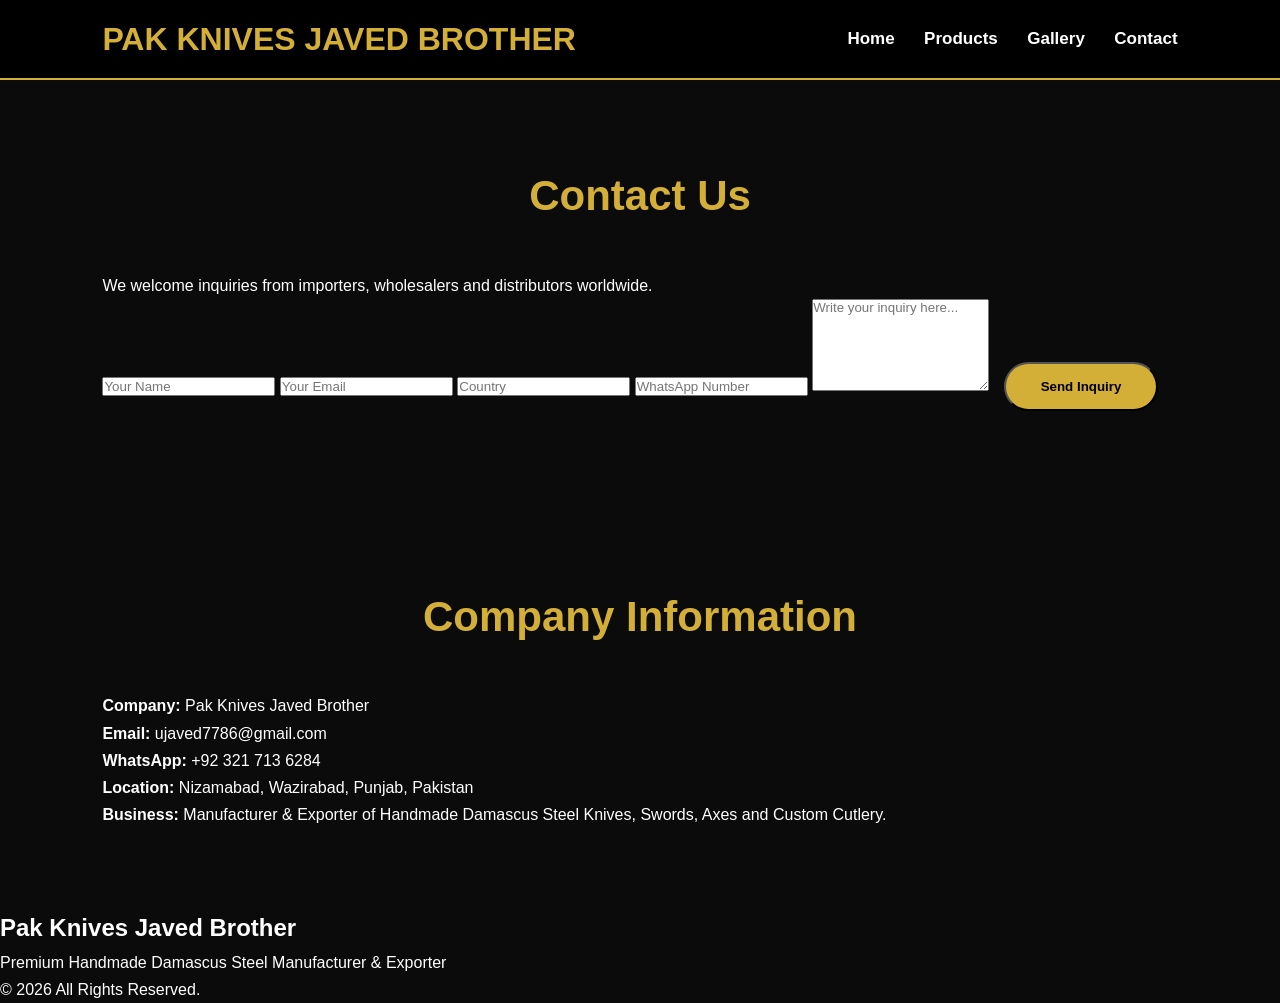
==== contact.html @ 42c82300 "Create contact.html" ====
<!DOCTYPE html>
<html lang="en">

<head>

<meta charset="UTF-8">
<meta name="viewport" content="width=device-width, initial-scale=1.0">

<title>Contact Us | Pak Knives Javed Brother</title>

<link rel="stylesheet" href="style.css">

</head>

<body>

<header>

<div class="logo">
<h2>PAK KNIVES JAVED BROTHER</h2>
</div>

<nav>

<a href="index.html">Home</a>
<a href="products.html">Products</a>
<a href="gallery.html">Gallery</a>
<a href="contact.html">Contact</a>

</nav>

</header>

<section>

<h2>Contact Us</h2>

<p>We welcome inquiries from importers, wholesalers and distributors worldwide.</p>

<form>

<input type="text" placeholder="Your Name" required>

<input type="email" placeholder="Your Email" required>

<input type="text" placeholder="Country">

<input type="text" placeholder="WhatsApp Number">

<textarea rows="6" placeholder="Write your inquiry here..."></textarea>

<button class="button">Send Inquiry</button>

</form>

</section>

<section>

<h2>Company Information</h2>

<p><strong>Company:</strong> Pak Knives Javed Brother</p>

<p><strong>Email:</strong> ujaved7786@gmail.com</p>

<p><strong>WhatsApp:</strong> +92 321 713 6284</p>

<p><strong>Location:</strong> Nizamabad, Wazirabad, Punjab, Pakistan</p>

<p><strong>Business:</strong> Manufacturer & Exporter of Handmade Damascus Steel Knives, Swords, Axes and Custom Cutlery.</p>

</section>

<footer>

<h2>Pak Knives Javed Brother</h2>

<p>Premium Handmade Damascus Steel Manufacturer & Exporter</p>

<p>© 2026 All Rights Reserved.</p>

</footer>

</body>

</html>
---- style.css ----
/* ===========================
   PAK KNIVES JAVED BROTHER
   PREMIUM STYLE V3
=========================== */

*{
margin:0;
padding:0;
box-sizing:border-box;
scroll-behavior:smooth;
font-family:Arial,Helvetica,sans-serif;
}

body{
background:#0b0b0b;
color:#ffffff;
line-height:1.7;
}

header{
position:sticky;
top:0;
width:100%;
display:flex;
justify-content:space-between;
align-items:center;
padding:20px 8%;
background:#000;
border-bottom:2px solid #d4af37;
z-index:999;
}

.logo h2{
color:#d4af37;
font-size:32px;
font-weight:bold;
line-height:1.2;
}

nav a{
color:#ffffff;
text-decoration:none;
margin-left:25px;
font-size:17px;
font-weight:bold;
transition:.3s;
}

nav a:hover{
color:#d4af37;
}

.hero{
height:100vh;
display:flex;
justify-content:center;
align-items:center;
text-align:center;
padding:20px;
background:linear-gradient(rgba(0,0,0,.75),rgba(0,0,0,.75)),
url("images/banner.jpg");
background-size:cover;
background-position:center;
}

.hero-content{
max-width:900px;
}

.hero h4{
color:#d4af37;
font-size:22px;
letter-spacing:5px;
margin-bottom:15px;
}

.hero h1{
font-size:64px;
margin-bottom:20px;
}

.hero h3{
font-size:28px;
margin-bottom:20px;
color:#d4af37;
}

.hero p{
font-size:20px;
margin-bottom:30px;
color:#ddd;
}

.button{
display:inline-block;
padding:15px 35px;
margin:10px;
background:#d4af37;
color:#000;
text-decoration:none;
font-weight:bold;
border-radius:30px;
transition:.3s;
}

.button:hover{
background:#fff;
transform:translateY(-5px);
}

section{
padding:80px 8%;
}

section h2{
text-align:center;
font-size:42px;
color:#d4af37;
margin-bottom:40px;
}
.products,
.about-box{
display:grid;
grid-template-columns:repeat(auto-fit,minmax(280px,1fr));
gap:30px;
margin-top:40px;
}

.card{
background:#181818;
border:1px solid #333;
border-radius:15px;
padding:30px;
text-align:center;
transition:0.4s;
box-shadow:0 10px 25px rgba(0,0,0,0.3);
}

.card:hover{
transform:translateY(-10px);
border-color:#d4af37;
box-shadow:0 15px 35px rgba(212,175,55,0.35);
}

.card h3{
color:#d4af37;
font-size:24px;
margin-bottom:15px;
}

.card p{
color:#ddd;
font-size:16px;
line-height:1.8;
margin-bottom:15px;
}

#featured{
background:#111;
}

#featured .card{
min-height:280px;
}

#materials{
background:#151515;
}

#materials ul{
max-width:700px;
margin:auto;
padding:0;
}

#materials li{
list-style:none;
padding:15px;
margin-bottom:10px;
background:#1d1d1d;
border-left:4px solid #d4af37;
border-radius:6px;
}

#manufacturing{
background:#101010;
text-align:center;
}

#manufacturing p{
max-width:900px;
margin:auto;
font-size:18px;
color:#ddd;
}

#why-us{
background:#151515;
}

#export{
text-align:center;
background
  /* ===== Mobile Responsive ===== */

@media (max-width:992px){

header{
flex-direction:column;
padding:20px;
}

nav{
margin-top:20px;
}

nav a{
display:inline-block;
margin:10px;
}

.hero h1{
font-size:42px;
}

.hero h3{
font-size:22px;
}

.hero p{
font-size:18px;
}

section{
padding:60px 20px;
}

}

@media (max-width:768px){

.products,
.about-box{
grid-template-columns:1fr;
}

.logo h2{
font-size:24px;
text-align:center;
}

.hero{
height:auto;
padding:100px 20px;
}

.hero h1{
font-size:34px;
}

.hero h3{
font-size:20px;
}

.hero p{
font-size:16px;
}

.button{
display:block;
width:220px;
margin:15px auto;
text-align:center;
}
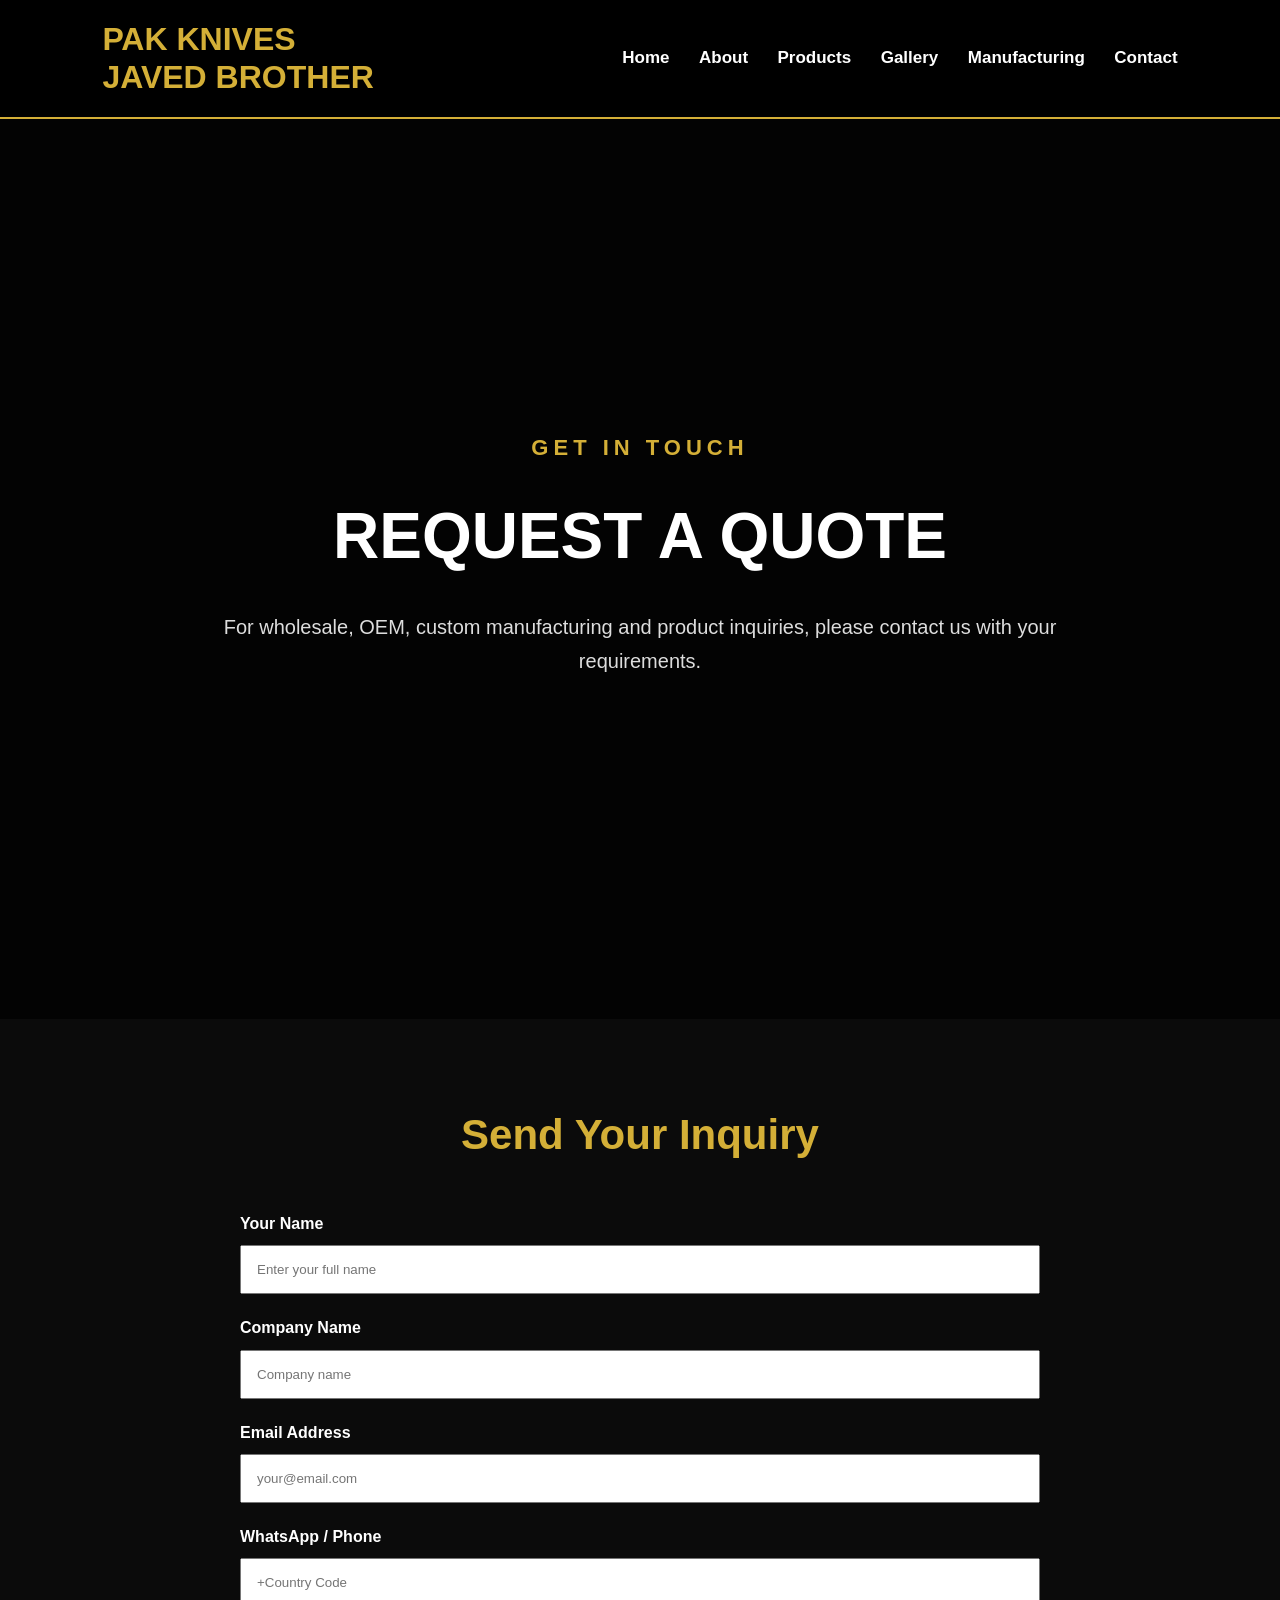
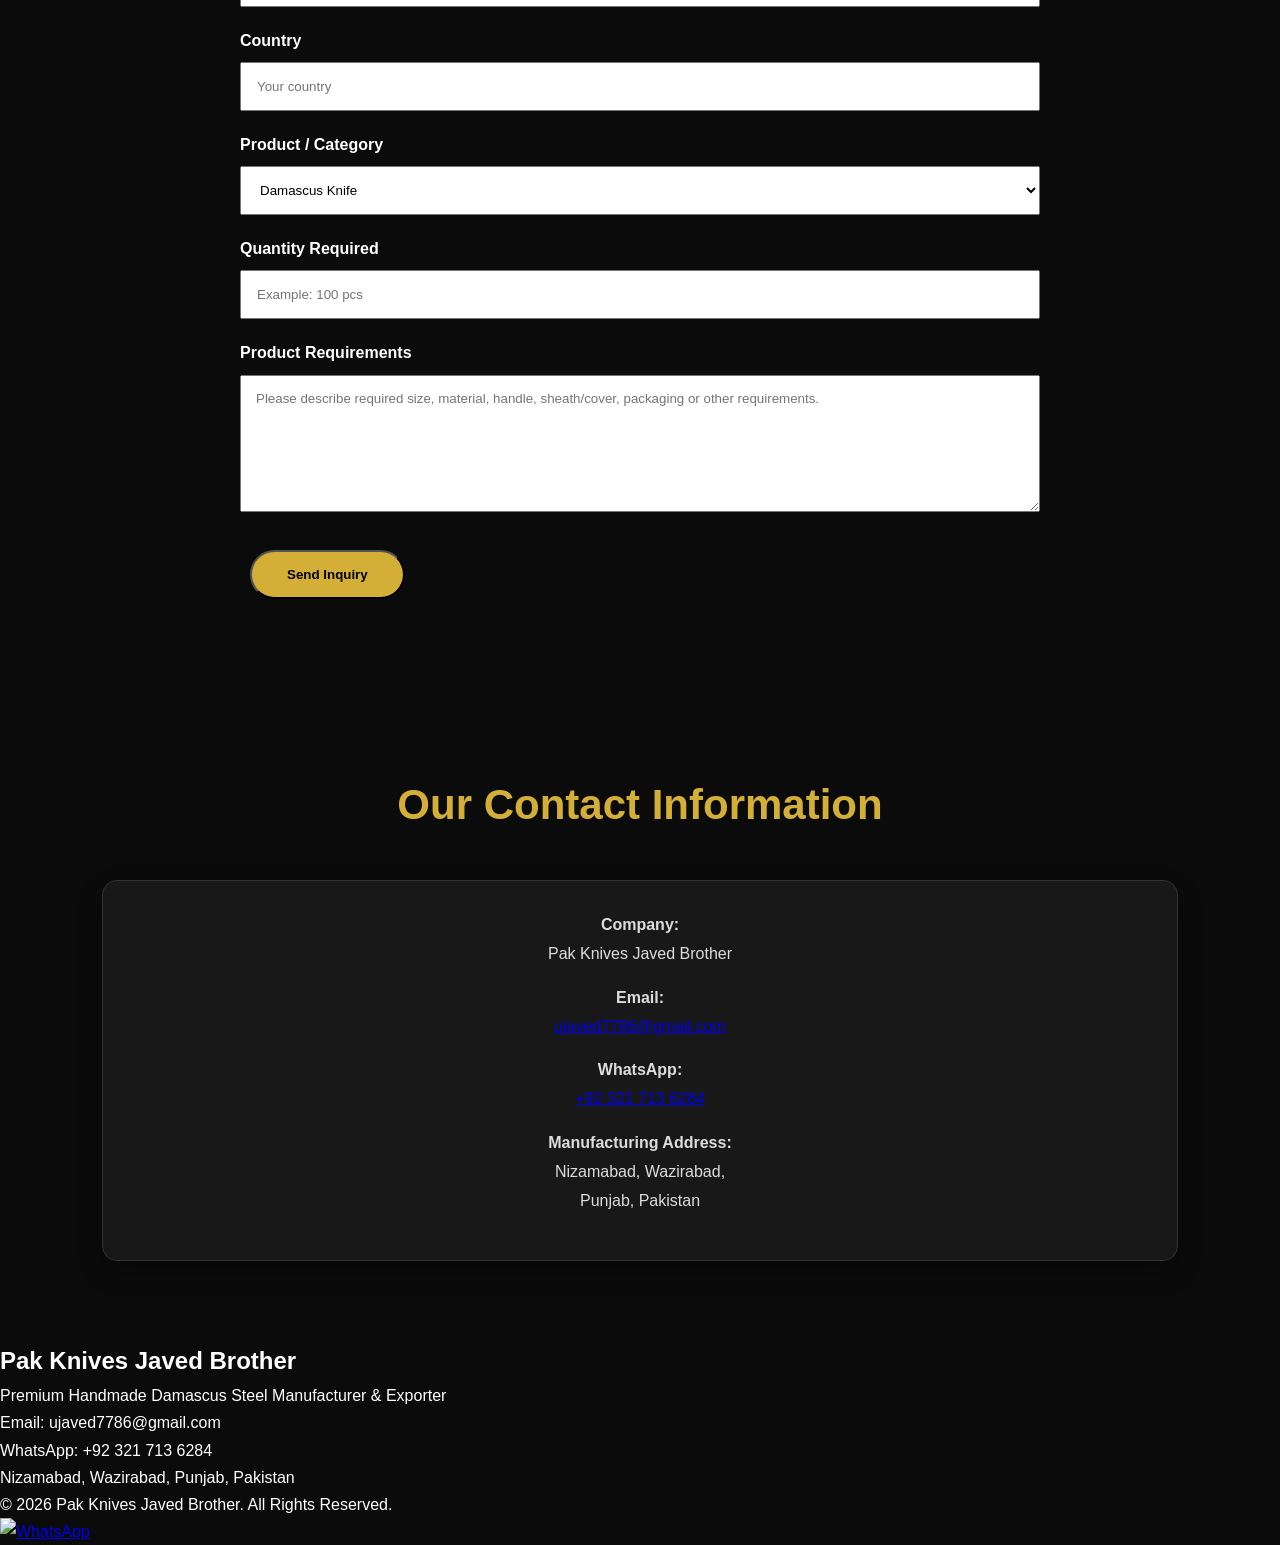
==== commit cdd37823: "Update contact.html" ====
--- a/contact.html
+++ b/contact.html
@@ -6,7 +6,9 @@
 <meta charset="UTF-8">
 <meta name="viewport" content="width=device-width, initial-scale=1.0">
 
-<title>Contact Us | Pak Knives Javed Brother</title>
+<title>Contact & Request Quote | Pak Knives Javed Brother</title>
+
+<meta name="description" content="Contact Pak Knives Javed Brother for wholesale, OEM and custom manufacturing inquiries.">
 
 <link rel="stylesheet" href="style.css">
 
@@ -17,70 +19,294 @@
 <header>
 
 <div class="logo">
-<h2>PAK KNIVES JAVED BROTHER</h2>
+
+<h2>PAK KNIVES<br>JAVED BROTHER</h2>
+
 </div>
 
 <nav>
 
 <a href="index.html">Home</a>
+<a href="index.html#about">About</a>
 <a href="products.html">Products</a>
 <a href="gallery.html">Gallery</a>
+<a href="index.html#manufacturing">Manufacturing</a>
 <a href="contact.html">Contact</a>
 
 </nav>
 
 </header>
 
+
+<section class="hero">
+
+<div class="hero-content">
+
+<h4>GET IN TOUCH</h4>
+
+<h1>REQUEST A QUOTE</h1>
+
+<p>
+
+For wholesale, OEM, custom manufacturing and product inquiries,
+please contact us with your requirements.
+
+</p>
+
+</div>
+
+</section>
+
+
 <section>
 
-<h2>Contact Us</h2>
-
-<p>We welcome inquiries from importers, wholesalers and distributors worldwide.</p>
-
-<form>
-
-<input type="text" placeholder="Your Name" required>
-
-<input type="email" placeholder="Your Email" required>
-
-<input type="text" placeholder="Country">
-
-<input type="text" placeholder="WhatsApp Number">
-
-<textarea rows="6" placeholder="Write your inquiry here..."></textarea>
-
-<button class="button">Send Inquiry</button>
+<h2>Send Your Inquiry</h2>
+
+<form
+action="mailto:ujaved7786@gmail.com"
+method="post"
+enctype="text/plain"
+style="max-width:800px;margin:auto;"
+>
+
+<p>
+
+<label><strong>Your Name</strong></label>
+
+<input
+type="text"
+name="Name"
+placeholder="Enter your full name"
+required
+style="width:100%;padding:15px;margin:8px 0 20px;"
+>
+
+</p>
+
+
+<p>
+
+<label><strong>Company Name</strong></label>
+
+<input
+type="text"
+name="Company"
+placeholder="Company name"
+style="width:100%;padding:15px;margin:8px 0 20px;"
+>
+
+</p>
+
+
+<p>
+
+<label><strong>Email Address</strong></label>
+
+<input
+type="email"
+name="Email"
+placeholder="your@email.com"
+required
+style="width:100%;padding:15px;margin:8px 0 20px;"
+>
+
+</p>
+
+
+<p>
+
+<label><strong>WhatsApp / Phone</strong></label>
+
+<input
+type="text"
+name="Phone"
+placeholder="+Country Code"
+style="width:100%;padding:15px;margin:8px 0 20px;"
+>
+
+</p>
+
+
+<p>
+
+<label><strong>Country</strong></label>
+
+<input
+type="text"
+name="Country"
+placeholder="Your country"
+style="width:100%;padding:15px;margin:8px 0 20px;"
+>
+
+</p>
+
+
+<p>
+
+<label><strong>Product / Category</strong></label>
+
+<select
+name="Product"
+style="width:100%;padding:15px;margin:8px 0 20px;"
+>
+
+<option>Damascus Knife</option>
+<option>Folding Knife</option>
+<option>Hunting Knife</option>
+<option>Bowie Knife</option>
+<option>Dagger Knife</option>
+<option>Skinner Knife</option>
+<option>Kitchen Knife</option>
+<option>Sword</option>
+<option>Axe</option>
+<option>Custom Cutlery</option>
+<option>OEM / Custom Product</option>
+
+</select>
+
+</p>
+
+
+<p>
+
+<label><strong>Quantity Required</strong></label>
+
+<input
+type="text"
+name="Quantity"
+placeholder="Example: 100 pcs"
+style="width:100%;padding:15px;margin:8px 0 20px;"
+>
+
+</p>
+
+
+<p>
+
+<label><strong>Product Requirements</strong></label>
+
+<textarea
+name="Requirements"
+rows="7"
+placeholder="Please describe required size, material, handle, sheath/cover, packaging or other requirements."
+style="width:100%;padding:15px;margin:8px 0 20px;"
+></textarea>
+
+</p>
+
+
+<button
+type="submit"
+class="button"
+>
+
+Send Inquiry
+
+</button>
 
 </form>
 
 </section>
 
-<section>
-
-<h2>Company Information</h2>
-
-<p><strong>Company:</strong> Pak Knives Javed Brother</p>
-
-<p><strong>Email:</strong> ujaved7786@gmail.com</p>
-
-<p><strong>WhatsApp:</strong> +92 321 713 6284</p>
-
-<p><strong>Location:</strong> Nizamabad, Wazirabad, Punjab, Pakistan</p>
-
-<p><strong>Business:</strong> Manufacturer & Exporter of Handmade Damascus Steel Knives, Swords, Axes and Custom Cutlery.</p>
+
+<section id="contact">
+
+<h2>Our Contact Information</h2>
+
+<div class="card">
+
+<p>
+
+<strong>Company:</strong><br>
+
+Pak Knives Javed Brother
+
+</p>
+
+
+<p>
+
+<strong>Email:</strong><br>
+
+<a href="mailto:ujaved7786@gmail.com">
+
+ujaved7786@gmail.com
+
+</a>
+
+</p>
+
+
+<p>
+
+<strong>WhatsApp:</strong><br>
+
+<a href="https://wa.me/923217136284"
+target="_blank">
+
++92 321 713 6284
+
+</a>
+
+</p>
+
+
+<p>
+
+<strong>Manufacturing Address:</strong><br>
+
+Nizamabad, Wazirabad,<br>
+
+Punjab, Pakistan
+
+</p>
+
+</div>
 
 </section>
 
+
 <footer>
 
 <h2>Pak Knives Javed Brother</h2>
 
-<p>Premium Handmade Damascus Steel Manufacturer & Exporter</p>
-
-<p>© 2026 All Rights Reserved.</p>
+<p>
+Premium Handmade Damascus Steel Manufacturer & Exporter
+</p>
+
+<p>
+Email: ujaved7786@gmail.com
+</p>
+
+<p>
+WhatsApp: +92 321 713 6284
+</p>
+
+<p>
+Nizamabad, Wazirabad, Punjab, Pakistan
+</p>
+
+<p>
+© 2026 Pak Knives Javed Brother. All Rights Reserved.
+</p>
 
 </footer>
 
+
+<a
+href="https://wa.me/923217136284"
+class="whatsapp"
+target="_blank"
+>
+
+<img
+src="https://cdn-icons-png.flaticon.com/512/733/733585.png"
+alt="WhatsApp"
+>
+
+</a>
+
+
 </body>
 
 </html>
--- a/style.css
+++ b/style.css
@@ -272,3 +272,334 @@
 margin:15px auto;
 text-align:center;
 }
+/* =================================
+   PRODUCT & CONTENT CARDS
+================================= */
+
+.products{
+display:grid;
+grid-template-columns:repeat(3,1fr);
+gap:25px;
+max-width:1200px;
+margin:auto;
+}
+
+.card{
+background:#171717;
+border:1px solid #333;
+border-radius:12px;
+padding:28px;
+text-align:center;
+transition:0.3s ease;
+box-shadow:0 5px 20px rgba(0,0,0,0.35);
+}
+
+.card:hover{
+transform:translateY(-8px);
+border-color:#d4af37;
+box-shadow:0 10px 30px rgba(212,175,55,0.18);
+}
+
+.card h3{
+color:#d4af37;
+font-size:23px;
+margin-bottom:12px;
+}
+
+.card h4{
+color:#aaa;
+margin-top:12px;
+}
+
+.card p{
+color:#ddd;
+font-size:16px;
+margin-bottom:8px;
+}
+
+.card .button{
+margin-top:15px;
+font-size:14px;
+padding:11px 24px;
+}
+
+/* =================================
+   ABOUT SECTION
+================================= */
+
+#about{
+background:#111;
+}
+
+#about p{
+max-width:1000px;
+margin:0 auto 20px;
+text-align:center;
+color:#ddd;
+font-size:18px;
+}
+
+/* =================================
+   MANUFACTURING
+================================= */
+
+#manufacturing{
+background:#0d0d0d;
+}
+
+#manufacturing .card{
+min-height:220px;
+display:flex;
+flex-direction:column;
+justify-content:center;
+}
+
+/* =================================
+   STEEL MATERIALS
+================================= */
+
+#materials{
+background:#111;
+}
+
+#materials .card{
+padding:22px;
+}
+
+#materials .card h3{
+margin:0;
+}
+
+/* =================================
+   WHY CHOOSE US
+================================= */
+
+#why-us{
+background:#0d0d0d;
+}
+
+#why-us .card{
+min-height:190px;
+}
+
+/* =================================
+   EXPORT MARKETS
+================================= */
+
+#export{
+background:#111;
+}
+
+#export p{
+max-width:1100px;
+margin:auto;
+color:#ddd;
+line-height:2.5;
+}
+
+/* =================================
+   REVIEWS
+================================= */
+
+#reviews{
+background:#0d0d0d;
+}
+
+#reviews .card{
+min-height:190px;
+}
+
+#reviews .card h3{
+font-size:24px;
+color:#d4af37;
+}
+
+/* =================================
+   FAQ
+================================= */
+
+#faq{
+background:#111;
+}
+
+#faq .card{
+max-width:1000px;
+margin:auto;
+text-align:left;
+}
+
+#faq h3{
+margin-top:18px;
+color:#d4af37;
+}
+
+#faq h3:first-child{
+margin-top:0;
+}
+
+/* =================================
+   CONTACT
+================================= */
+
+#contact{
+background:#0d0d0d;
+}
+
+#contact .card{
+max-width:700px;
+margin:auto;
+text-align:center;
+}
+
+#contact a{
+color:#d4af37;
+text-decoration:none;
+}
+
+#contact a:hover{
+color:#fff;
+}
+
+/* =================================
+   FOOTER
+================================= */
+
+footer{
+background:#000;
+border-top:2px solid #d4af37;
+text-align:center;
+padding:45px 20px;
+}
+
+footer h2{
+color:#d4af37;
+margin-bottom:15px;
+}
+
+footer p{
+color:#aaa;
+margin:8px 0;
+}
+
+/* =================================
+   WHATSAPP BUTTON
+================================= */
+
+.whatsapp{
+position:fixed;
+right:20px;
+bottom:20px;
+width:60px;
+height:60px;
+background:#25D366;
+border-radius:50%;
+display:flex;
+align-items:center;
+justify-content:center;
+z-index:9999;
+box-shadow:0 5px 20px rgba(0,0,0,0.4);
+transition:0.3s;
+}
+
+.whatsapp:hover{
+transform:scale(1.1);
+}
+
+.whatsapp img{
+width:34px;
+height:34px;
+}
+
+/* =================================
+   MOBILE RESPONSIVE
+================================= */
+
+@media(max-width:900px){
+
+header{
+padding:15px 5%;
+}
+
+nav a{
+margin-left:12px;
+font-size:14px;
+}
+
+.hero h1{
+font-size:45px;
+}
+
+.products{
+grid-template-columns:repeat(2,1fr);
+}
+
+}
+
+@media(max-width:600px){
+
+header{
+position:relative;
+flex-direction:column;
+gap:15px;
+}
+
+.logo h2{
+font-size:23px;
+text-align:center;
+}
+
+nav{
+display:flex;
+flex-wrap:wrap;
+justify-content:center;
+gap:8px;
+}
+
+nav a{
+margin:0;
+font-size:13px;
+}
+
+.hero{
+min-height:90vh;
+height:auto;
+padding:100px 20px 60px;
+}
+
+.hero h1{
+font-size:34px;
+}
+
+.hero h3{
+font-size:18px;
+}
+
+.hero p{
+font-size:16px;
+}
+
+section{
+padding:60px 5%;
+}
+
+section h2{
+font-size:32px;
+}
+
+.products{
+grid-template-columns:1fr;
+gap:18px;
+}
+
+.card{
+padding:22px;
+}
+
+.whatsapp{
+width:55px;
+height:55px;
+right:15px;
+bottom:15px;
+}
+
+}
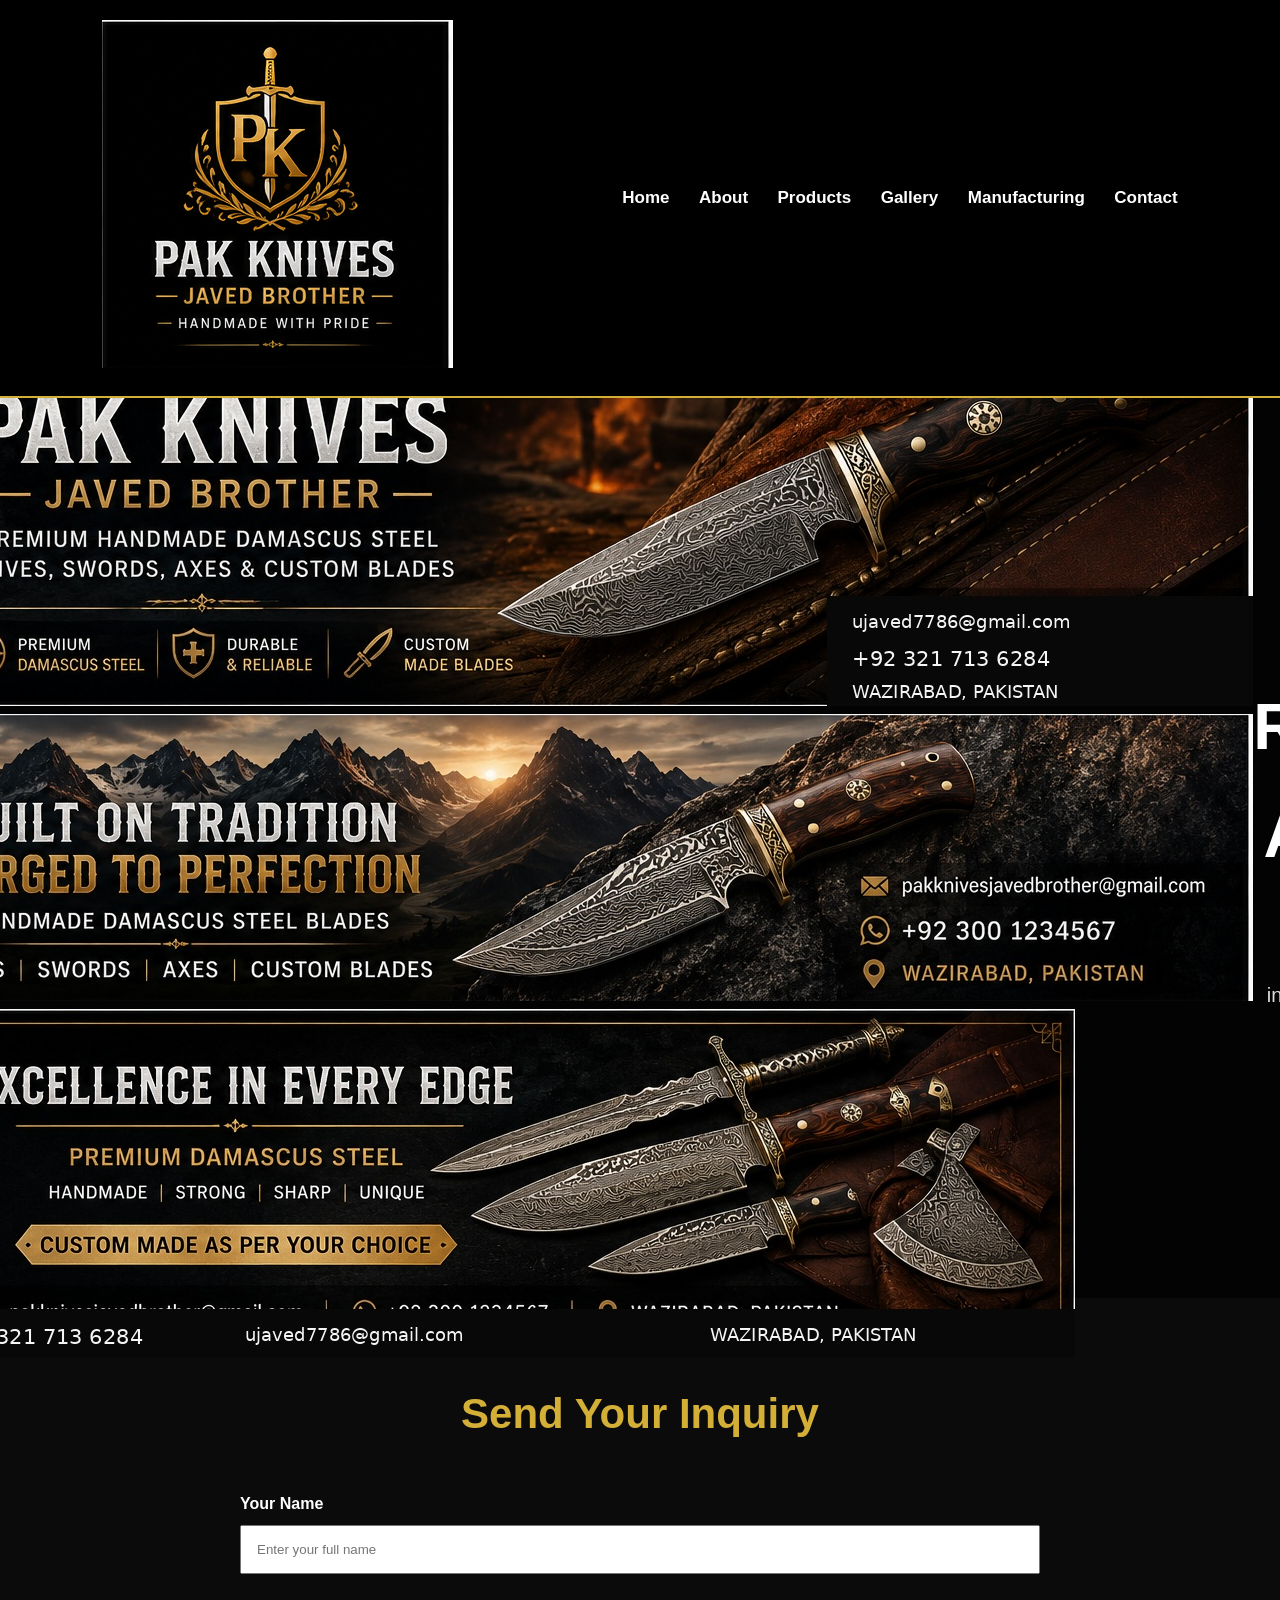
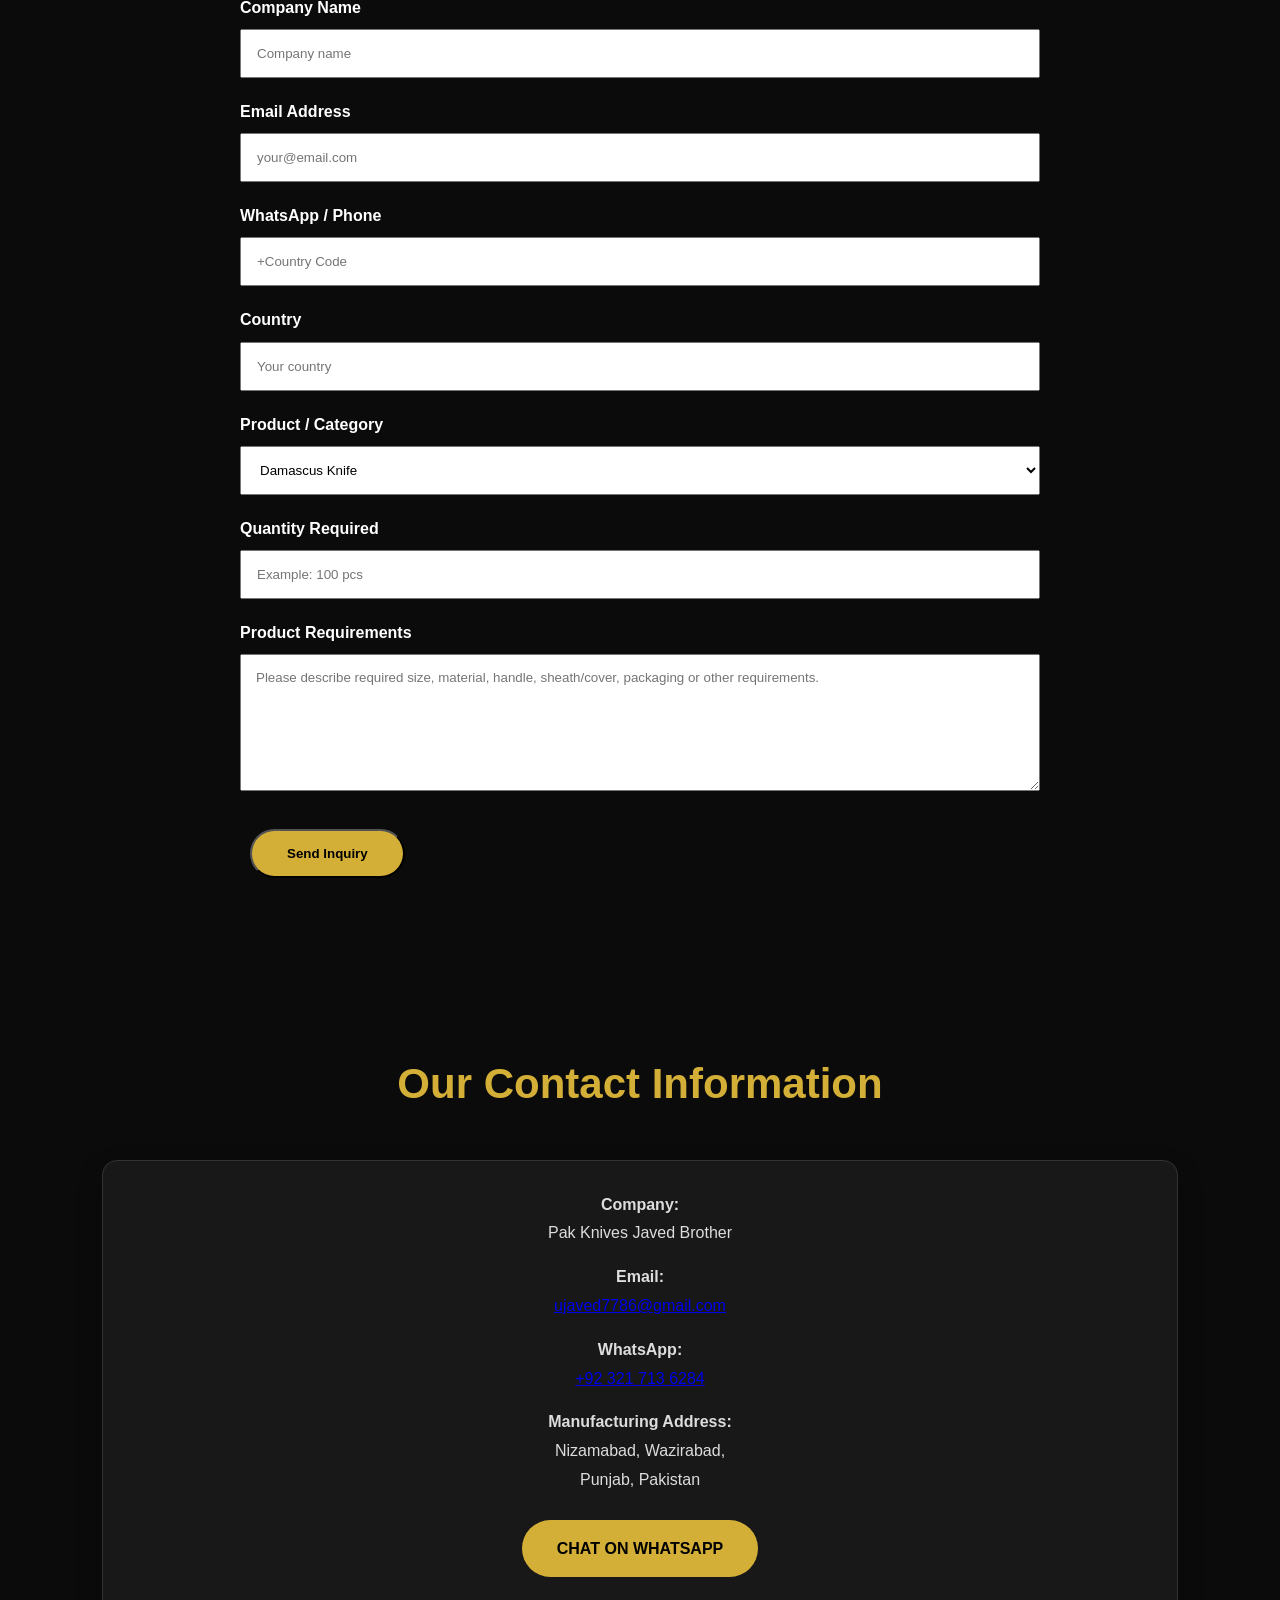
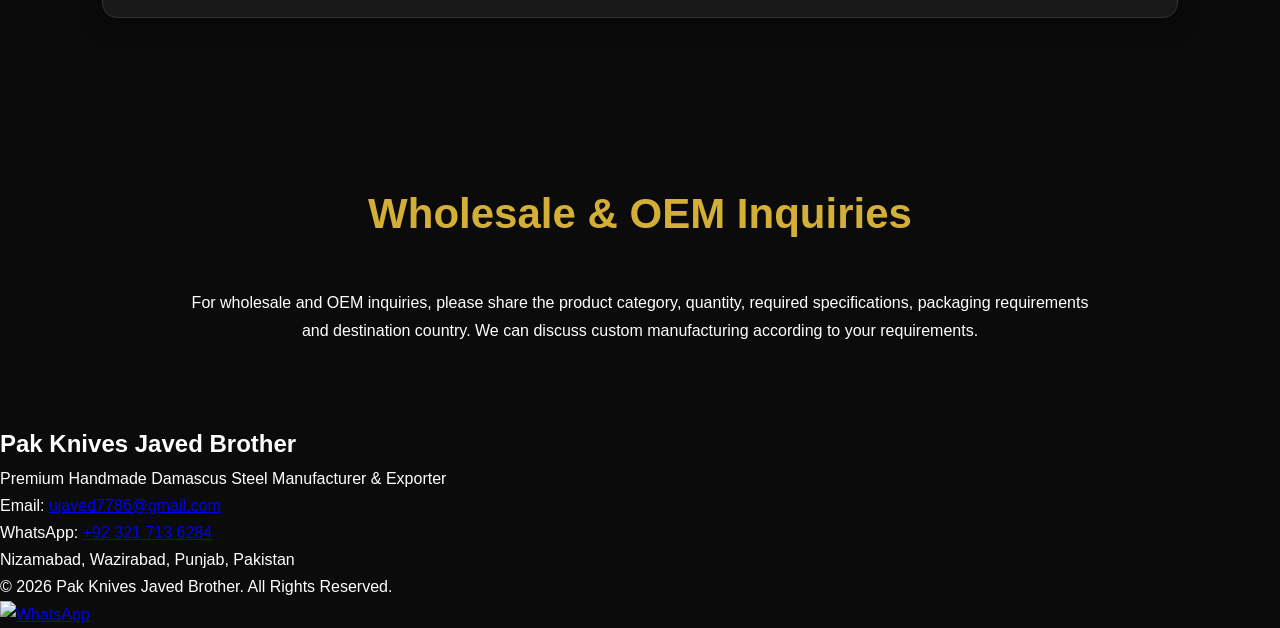
==== commit 2d7dd7aa: "Update contact.html Update contact page" ====
--- a/contact.html
+++ b/contact.html
@@ -1,155 +1,84 @@
 <!DOCTYPE html>
 <html lang="en">
-
 <head>
-
 <meta charset="UTF-8">
 <meta name="viewport" content="width=device-width, initial-scale=1.0">
 
-<title>Contact & Request Quote | Pak Knives Javed Brother</title>
+<title>Contact &amp; Request Quote | Pak Knives Javed Brother</title>
 
 <meta name="description" content="Contact Pak Knives Javed Brother for wholesale, OEM and custom manufacturing inquiries.">
+<meta name="keywords" content="contact Pak Knives Javed Brother, Damascus knives wholesale, OEM cutlery Pakistan, Wazirabad knife manufacturer">
 
 <link rel="stylesheet" href="style.css">
-
 </head>
 
 <body>
 
 <header>
-
 <div class="logo">
-
-<h2>PAK KNIVES<br>JAVED BROTHER</h2>
-
+<a href="index.html" aria-label="Pak Knives Javed Brother Home">
+<img src="images/logo.png" alt="Pak Knives Javed Brother Logo">
+</a>
 </div>
 
 <nav>
-
 <a href="index.html">Home</a>
 <a href="index.html#about">About</a>
 <a href="products.html">Products</a>
 <a href="gallery.html">Gallery</a>
 <a href="index.html#manufacturing">Manufacturing</a>
 <a href="contact.html">Contact</a>
-
 </nav>
-
 </header>
 
-
 <section class="hero">
+<div class="hero-banners" aria-label="Pak Knives Javed Brother banners">
+<img src="images/banner1.jpg" alt="Pak Knives Javed Brother Damascus steel products" class="hero-banner active">
+<img src="images/banner2.jpg" alt="Pak Knives Javed Brother handmade knives" class="hero-banner">
+<img src="images/banner3.jpg" alt="Pak Knives Javed Brother manufacturer and exporter" class="hero-banner">
+</div>
 
 <div class="hero-content">
+<h4>GET IN TOUCH</h4>
+<h1>REQUEST A QUOTE</h1>
+<p>For wholesale, OEM, custom manufacturing and product inquiries, please contact us with your requirements.</p>
+</div>
+</section>
 
-<h4>GET IN TOUCH</h4>
+<section>
+<h2>Send Your Inquiry</h2>
+<div class="gold-line"></div>
 
-<h1>REQUEST A QUOTE</h1>
+<form action="mailto:ujaved7786@gmail.com" method="post" enctype="text/plain" style="max-width:800px;margin:auto;">
 
 <p>
-
-For wholesale, OEM, custom manufacturing and product inquiries,
-please contact us with your requirements.
-
+<label for="name"><strong>Your Name</strong></label>
+<input id="name" type="text" name="Name" placeholder="Enter your full name" required style="width:100%;padding:15px;margin:8px 0 20px;">
 </p>
 
-</div>
-
-</section>
-
-
-<section>
-
-<h2>Send Your Inquiry</h2>
-
-<form
-action="mailto:ujaved7786@gmail.com"
-method="post"
-enctype="text/plain"
-style="max-width:800px;margin:auto;"
->
+<p>
+<label for="company"><strong>Company Name</strong></label>
+<input id="company" type="text" name="Company" placeholder="Company name" style="width:100%;padding:15px;margin:8px 0 20px;">
+</p>
 
 <p>
-
-<label><strong>Your Name</strong></label>
-
-<input
-type="text"
-name="Name"
-placeholder="Enter your full name"
-required
-style="width:100%;padding:15px;margin:8px 0 20px;"
->
-
+<label for="email"><strong>Email Address</strong></label>
+<input id="email" type="email" name="Email" placeholder="your@email.com" required style="width:100%;padding:15px;margin:8px 0 20px;">
 </p>
 
+<p>
+<label for="phone"><strong>WhatsApp / Phone</strong></label>
+<input id="phone" type="text" name="Phone" placeholder="+Country Code" style="width:100%;padding:15px;margin:8px 0 20px;">
+</p>
 
 <p>
-
-<label><strong>Company Name</strong></label>
-
-<input
-type="text"
-name="Company"
-placeholder="Company name"
-style="width:100%;padding:15px;margin:8px 0 20px;"
->
-
+<label for="country"><strong>Country</strong></label>
+<input id="country" type="text" name="Country" placeholder="Your country" style="width:100%;padding:15px;margin:8px 0 20px;">
 </p>
 
-
 <p>
-
-<label><strong>Email Address</strong></label>
-
-<input
-type="email"
-name="Email"
-placeholder="your@email.com"
-required
-style="width:100%;padding:15px;margin:8px 0 20px;"
->
-
-</p>
-
-
-<p>
-
-<label><strong>WhatsApp / Phone</strong></label>
-
-<input
-type="text"
-name="Phone"
-placeholder="+Country Code"
-style="width:100%;padding:15px;margin:8px 0 20px;"
->
-
-</p>
-
-
-<p>
-
-<label><strong>Country</strong></label>
-
-<input
-type="text"
-name="Country"
-placeholder="Your country"
-style="width:100%;padding:15px;margin:8px 0 20px;"
->
-
-</p>
-
-
-<p>
-
-<label><strong>Product / Category</strong></label>
-
-<select
-name="Product"
-style="width:100%;padding:15px;margin:8px 0 20px;"
->
-
+<label for="product"><strong>Product / Category</strong></label>
+<select id="product" name="Product" style="width:100%;padding:15px;margin:8px 0 20px;">
 <option>Damascus Knife</option>
 <option>Folding Knife</option>
 <option>Hunting Knife</option>
@@ -161,152 +90,90 @@
 <option>Axe</option>
 <option>Custom Cutlery</option>
 <option>OEM / Custom Product</option>
-
 </select>
-
-</p>
-
-
-<p>
-
-<label><strong>Quantity Required</strong></label>
-
-<input
-type="text"
-name="Quantity"
-placeholder="Example: 100 pcs"
-style="width:100%;padding:15px;margin:8px 0 20px;"
->
-
-</p>
-
-
-<p>
-
-<label><strong>Product Requirements</strong></label>
-
-<textarea
-name="Requirements"
-rows="7"
-placeholder="Please describe required size, material, handle, sheath/cover, packaging or other requirements."
-style="width:100%;padding:15px;margin:8px 0 20px;"
-></textarea>
-
-</p>
-
-
-<button
-type="submit"
-class="button"
->
-
-Send Inquiry
-
-</button>
-
-</form>
-
-</section>
-
-
-<section id="contact">
-
-<h2>Our Contact Information</h2>
-
-<div class="card">
-
-<p>
-
-<strong>Company:</strong><br>
-
-Pak Knives Javed Brother
-
-</p>
-
-
-<p>
-
-<strong>Email:</strong><br>
-
-<a href="mailto:ujaved7786@gmail.com">
-
-ujaved7786@gmail.com
-
-</a>
-
-</p>
-
-
-<p>
-
-<strong>WhatsApp:</strong><br>
-
-<a href="https://wa.me/923217136284"
-target="_blank">
-
-+92 321 713 6284
-
-</a>
-
-</p>
-
-
-<p>
-
-<strong>Manufacturing Address:</strong><br>
-
-Nizamabad, Wazirabad,<br>
-
-Punjab, Pakistan
-
-</p>
-
-</div>
-
-</section>
-
-
-<footer>
-
-<h2>Pak Knives Javed Brother</h2>
-
-<p>
-Premium Handmade Damascus Steel Manufacturer & Exporter
 </p>
 
 <p>
-Email: ujaved7786@gmail.com
+<label for="quantity"><strong>Quantity Required</strong></label>
+<input id="quantity" type="text" name="Quantity" placeholder="Example: 100 pcs" style="width:100%;padding:15px;margin:8px 0 20px;">
 </p>
 
 <p>
-WhatsApp: +92 321 713 6284
+<label for="requirements"><strong>Product Requirements</strong></label>
+<textarea id="requirements" name="Requirements" rows="7" placeholder="Please describe required size, material, handle, sheath/cover, packaging or other requirements." style="width:100%;padding:15px;margin:8px 0 20px;"></textarea>
+</p>
+
+<button type="submit" class="button">Send Inquiry</button>
+</form>
+</section>
+
+<section id="contact">
+<h2>Our Contact Information</h2>
+<div class="gold-line"></div>
+
+<div class="card">
+<p><strong>Company:</strong><br>Pak Knives Javed Brother</p>
+
+<p>
+<strong>Email:</strong><br>
+<a href="mailto:ujaved7786@gmail.com">ujaved7786@gmail.com</a>
 </p>
 
 <p>
-Nizamabad, Wazirabad, Punjab, Pakistan
+<strong>WhatsApp:</strong><br>
+<a href="https://wa.me/923217136284" target="_blank">+92 321 713 6284</a>
 </p>
 
 <p>
-© 2026 Pak Knives Javed Brother. All Rights Reserved.
+<strong>Manufacturing Address:</strong><br>
+Nizamabad, Wazirabad,<br>
+Punjab, Pakistan
 </p>
 
+<a href="https://wa.me/923217136284" target="_blank" class="button">CHAT ON WHATSAPP</a>
+</div>
+</section>
+
+<section>
+<h2>Wholesale &amp; OEM Inquiries</h2>
+<div class="gold-line"></div>
+
+<p style="text-align:center;max-width:900px;margin:auto;">
+For wholesale and OEM inquiries, please share the product category,
+quantity, required specifications, packaging requirements and destination
+country. We can discuss custom manufacturing according to your requirements.
+</p>
+</section>
+
+<footer>
+<h2>Pak Knives Javed Brother</h2>
+<p>Premium Handmade Damascus Steel Manufacturer &amp; Exporter</p>
+<p>Email: <a href="mailto:ujaved7786@gmail.com">ujaved7786@gmail.com</a></p>
+<p>WhatsApp: <a href="https://wa.me/923217136284" target="_blank">+92 321 713 6284</a></p>
+<p>Nizamabad, Wazirabad, Punjab, Pakistan</p>
+<p>© 2026 Pak Knives Javed Brother. All Rights Reserved.</p>
 </footer>
 
-
-<a
-href="https://wa.me/923217136284"
-class="whatsapp"
-target="_blank"
->
-
-<img
-src="https://cdn-icons-png.flaticon.com/512/733/733585.png"
-alt="WhatsApp"
->
-
+<a href="https://wa.me/923217136284" class="whatsapp" target="_blank" aria-label="Contact us on WhatsApp">
+<img src="https://cdn-icons-png.flaticon.com/512/733/733585.png" alt="WhatsApp">
 </a>
 
+<script src="script.js"></script>
+
+<script>
+(function () {
+  const banners = document.querySelectorAll(".hero-banner");
+  if (banners.length < 2) return;
+
+  let current = 0;
+
+  setInterval(function () {
+    banners[current].classList.remove("active");
+    current = (current + 1) % banners.length;
+    banners[current].classList.add("active");
+  }, 5000);
+})();
+</script>
 
 </body>
-
 </html>
--- a/style.css
+++ b/style.css
@@ -603,3 +603,379 @@
 }
 
 }
+/* =================================
+   GALLERY PLACEHOLDER
+================================= */
+
+.gallery-placeholder{
+height:220px;
+background:#222;
+border:1px dashed #777;
+border-radius:8px;
+display:flex;
+align-items:center;
+justify-content:center;
+margin-bottom:20px;
+}
+
+.gallery-placeholder span{
+color:#777;
+font-size:18px;
+font-weight:bold;
+letter-spacing:2px;
+}
+/* PRODUCT DETAIL */
+
+.product-detail{
+max-width:750px;
+margin:auto;
+}
+
+.product-detail p{
+text-align:left;
+padding:8px 0;
+border-bottom:1px solid #333;
+}
+
+.product-detail strong{
+color:#d4af37;
+}
+
+.product-detail .gallery-placeholder{
+max-width:500px;
+margin:0 auto 30px;
+}
+/* =================================
+   FINAL MOBILE IMPROVEMENTS
+================================= */
+
+@media (max-width: 600px){
+
+    body{
+        overflow-x:hidden;
+    }
+
+    header{
+        width:100%;
+        padding:15px 10px;
+    }
+
+    nav{
+        width:100%;
+        gap:6px;
+    }
+
+    nav a{
+        padding:5px 7px;
+        white-space:nowrap;
+    }
+
+    .hero-content{
+        width:100%;
+    }
+
+    .hero h1{
+        line-height:1.2;
+        margin-bottom:15px;
+    }
+
+    .hero p{
+        line-height:1.6;
+    }
+
+    .button{
+        display:inline-block;
+        margin:6px 3px;
+        padding:12px 20px;
+    }
+
+    section{
+        width:100%;
+        overflow:hidden;
+    }
+
+    section h2{
+        line-height:1.3;
+    }
+
+    .card{
+        width:100%;
+        overflow:hidden;
+    }
+
+    .card p{
+        line-height:1.6;
+    }
+
+    footer{
+        padding:35px 15px;
+    }
+
+    footer p{
+        word-break:break-word;
+    }
+
+}
+/* =================================
+   PRODUCT SEARCH & FILTER
+================================= */
+
+.product-tools{
+
+max-width:900px;
+
+margin:0 auto 40px;
+
+display:flex;
+
+gap:15px;
+
+justify-content:center;
+
+flex-wrap:wrap;
+
+}
+
+.product-tools input,
+.product-tools select{
+
+padding:15px;
+
+background:#171717;
+
+color:#fff;
+
+border:1px solid #555;
+
+border-radius:8px;
+
+font-size:16px;
+
+outline:none;
+
+}
+
+.product-tools input{
+
+width:350px;
+
+}
+
+.product-tools select{
+
+min-width:220px;
+
+}
+
+.product-tools input:focus,
+.product-tools select:focus{
+
+border-color:#d4af37;
+
+}
+
+@media(max-width:600px){
+
+.product-tools{
+
+flex-direction:column;
+
+}
+
+.product-tools input,
+.product-tools select{
+
+width:100%;
+
+}
+
+}
+/* =================================
+   PRODUCT DETAIL PAGE
+================================= */
+
+.product-detail{
+max-width:800px;
+margin:auto;
+}
+
+.product-main-image{
+max-width:600px;
+margin:0 auto 30px;
+}
+
+.product-main-image .gallery-placeholder{
+height:350px;
+}
+
+.product-detail h3{
+font-size:30px;
+color:#d4af37;
+margin-bottom:25px;
+}
+
+.product-detail p{
+font-size:17px;
+padding:10px 0;
+border-bottom:1px solid #333;
+}
+
+.product-detail strong{
+color:#d4af37;
+}
+
+@media(max-width:600px){
+
+.product-detail h3{
+font-size:25px;
+}
+
+.product-main-image .gallery-placeholder{
+height:250px;
+}
+
+.product-detail p{
+font-size:15px;
+}
+
+}
+/* =================================
+   FINAL HOME PAGE DESIGN
+================================= */
+
+.hero{
+    position:relative;
+    background:
+    linear-gradient(
+        rgba(0,0,0,0.78),
+        rgba(0,0,0,0.78)
+    ),
+    url("banner1.jpg") center/cover no-repeat;
+}
+
+.hero-content{
+    position:relative;
+    z-index:2;
+}
+
+.hero h1{
+    text-transform:uppercase;
+    letter-spacing:2px;
+    text-shadow:0 3px 15px rgba(0,0,0,0.8);
+}
+
+.hero h4{
+    text-transform:uppercase;
+}
+
+section{
+    position:relative;
+}
+
+section:nth-of-type(even){
+    background:#111;
+}
+
+section:nth-of-type(odd){
+    background:#0d0d0d;
+}
+
+
+/* PRODUCT CARD IMAGE */
+
+.card-image{
+    width:100%;
+    height:230px;
+    object-fit:cover;
+    border-radius:8px;
+    margin-bottom:18px;
+    display:block;
+}
+
+
+/* PRODUCT BUTTON */
+
+.card .button{
+    min-width:150px;
+}
+
+
+/* ABOUT CONTENT */
+
+.about-content{
+    max-width:1000px;
+    margin:auto;
+    text-align:center;
+}
+
+.about-content p{
+    color:#ddd;
+    font-size:18px;
+    margin-bottom:18px;
+}
+
+
+/* FEATURED PRODUCTS */
+
+#featured{
+    background:#111;
+}
+
+#featured .products{
+    max-width:1200px;
+}
+
+
+/* MANUFACTURING PROCESS */
+
+.process-number{
+    width:55px;
+    height:55px;
+    margin:0 auto 15px;
+    border:2px solid #d4af37;
+    border-radius:50%;
+    display:flex;
+    align-items:center;
+    justify-content:center;
+    color:#d4af37;
+    font-size:22px;
+    font-weight:bold;
+}
+
+
+/* GOLD HORIZONTAL LINE */
+
+.gold-line{
+    width:80px;
+    height:3px;
+    background:#d4af37;
+    margin:15px auto 30px;
+}
+
+
+/* MOBILE HERO */
+
+@media(max-width:600px){
+
+    .hero{
+        background-position:center;
+    }
+
+    .hero h1{
+        font-size:32px;
+    }
+
+    .hero h4{
+        font-size:16px;
+        letter-spacing:2px;
+    }
+
+    .hero p{
+        font-size:15px;
+    }
+
+    .card-image{
+        height:200px;
+    }
+
+}
